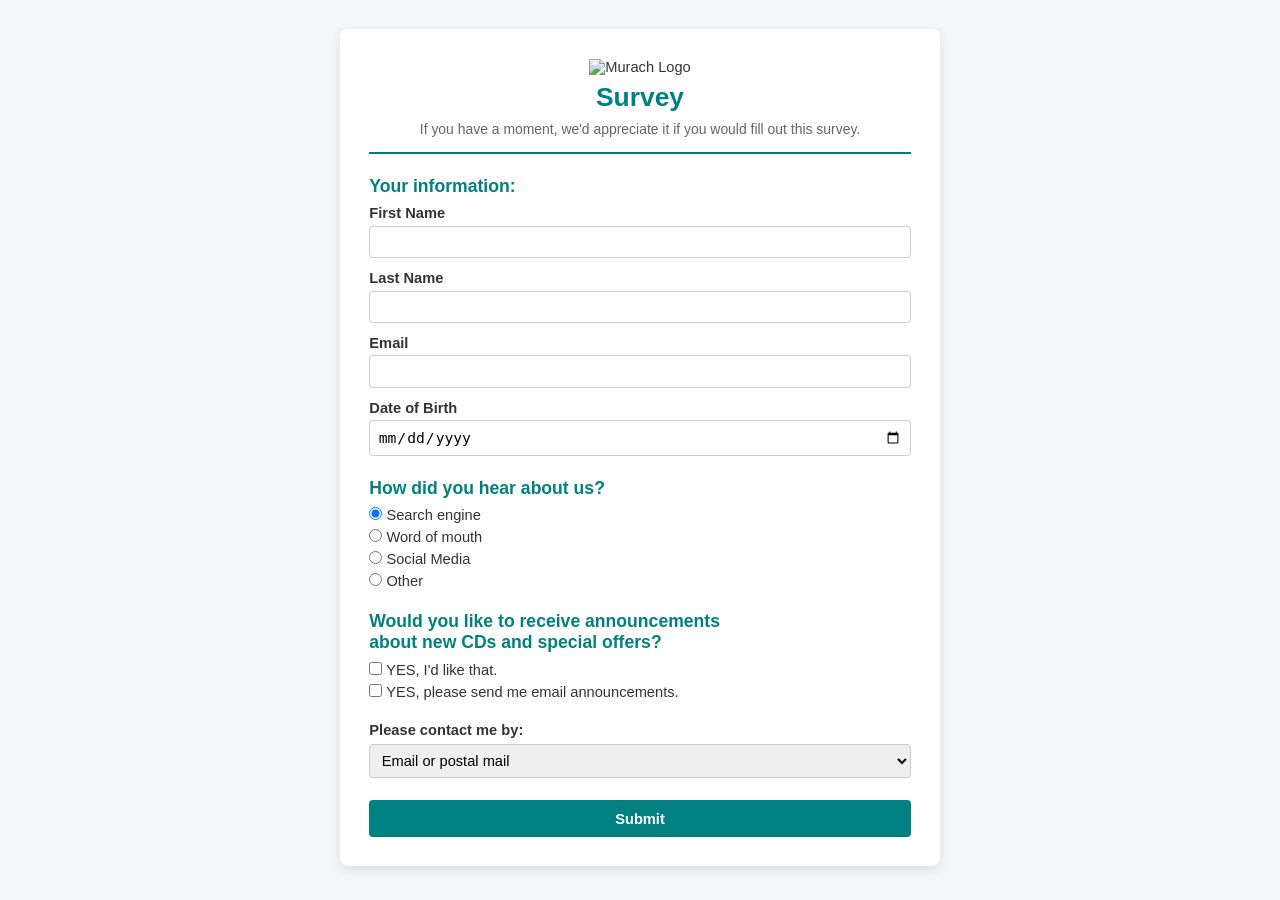
==== src/main/webapp/index.html @ 40eee140 "Update HTML to new Murach Survey form structure with full MVC support" ====
<!DOCTYPE html>
<html lang="en">
<head>
    <meta charset="UTF-8">
    <meta name="viewport" content="width=device-width, initial-scale=1.0">
    <title>Murach Survey</title>
    <link rel="stylesheet" href="styles/main.css">
</head>
<body>
<main class="survey-container">
    <header>
        <img src="images/logo.png" alt="Murach Logo" class="logo">
        <h1>Survey</h1>
        <p class="intro-text">If you have a moment, we'd appreciate it if you would fill out this survey.</p>
    </header>
    <form action="emailList" method="POST">
        <input type="hidden" name="action" value="add">
        <section class="form-section">
            <h2>Your information:</h2>
            <div class="input-group">
                <label for="firstName">First Name</label>
                <input type="text" id="firstName" name="firstName" required>
            </div>
            <div class="input-group">
                <label for="lastName">Last Name</label>
                <input type="text" id="lastName" name="lastName" required>
            </div>
            <div class="input-group">
                <label for="email">Email</label>
                <input type="email" id="email" name="email" required>
            </div>
            <div class="input-group">
                <label for="dob">Date of Birth</label>
                <input type="date" id="dob" name="dob">
            </div>
        </section>
        <section class="form-section">
            <h2>How did you hear about us?</h2>
            <div class="radio-group">
                <label><input type="radio" name="hearAbout" value="search" checked> Search engine</label>
                <label><input type="radio" name="hearAbout" value="word"> Word of mouth</label>
                <label><input type="radio" name="hearAbout" value="social"> Social Media</label>
                <label><input type="radio" name="hearAbout" value="other"> Other</label>
            </div>
        </section>
        <section class="form-section">
            <h2>Would you like to receive announcements<br>about new CDs and special offers?</h2>
            <div class="checkbox-group">
                <label><input type="checkbox" name="announcements" value="like"> YES, I'd like that.</label>
                <label><input type="checkbox" name="announcements" value="email_announcements"> YES, please send me email announcements.</label>
            </div>
        </section>
        <section class="contact-method">
            <label for="contactBy">Please contact me by:</label>
            <select name="contactBy" id="contactBy">
                <option value="email_or_postal">Email or postal mail</option>
                <option value="email">Email</option>
                <option value="postal">Postal mail</option>
            </select>
        </section>
        <button type="submit" class="submit-btn">Submit</button>
    </form>
</main>
</body>
</html>
---- src/main/webapp/styles/main.css ----
* {
    box-sizing: border-box;
    margin: 0;
    padding: 0;
}

body {
    font-family: Arial, Helvetica, sans-serif;
    font-size: 11pt;
    background-color: #f4f6f8;
    color: #333;
    display: flex;
    justify-content: center;
    padding: 2em;
}

.survey-container {
    background: #ffffff;
    border-radius: 8px;
    box-shadow: 0 4px 12px rgba(0, 0, 0, 0.1);
    max-width: 600px;
    width: 100%;
    padding: 2em;
}

header {
    text-align: center;
    margin-bottom: 1.5em;
    border-bottom: 2px solid #008080;
    padding-bottom: 1em;
}

.logo {
    max-width: 150px;
    height: auto;
    margin-bottom: 0.5em;
}

h1 {
    color: #008080;
    font-size: 1.8em;
    margin-bottom: 0.3em;
}

h2 {
    color: #008080;
    font-size: 1.2em;
    margin-bottom: 0.5em;
}

.intro-text {
    color: #666;
    font-size: 0.95em;
}

.form-section {
    margin-bottom: 1.5em;
}

.input-group {
    display: flex;
    flex-direction: column;
    margin-bottom: 0.8em;
}

.input-group label {
    font-weight: bold;
    margin-bottom: 0.3em;
}

.input-group input[type="text"],
.input-group input[type="email"],
.input-group input[type="date"] {
    padding: 0.5em;
    border: 1px solid #ccc;
    border-radius: 4px;
    font-size: 1em;
}

.radio-group,
.checkbox-group {
    display: flex;
    flex-direction: column;
    gap: 0.4em;
    margin-top: 0.3em;
}

.radio-group label,
.checkbox-group label {
    font-weight: normal;
    cursor: pointer;
}

.contact-method {
    margin-bottom: 1.5em;
}

.contact-method label {
    font-weight: bold;
    display: block;
    margin-bottom: 0.4em;
}

.contact-method select {
    padding: 0.5em;
    border: 1px solid #ccc;
    border-radius: 4px;
    width: 100%;
    font-size: 1em;
}

.submit-btn {
    background-color: #008080;
    color: white;
    padding: 0.7em 1.5em;
    border: none;
    border-radius: 4px;
    font-size: 1em;
    font-weight: bold;
    cursor: pointer;
    width: 100%;
    transition: background-color 0.2s ease;
}

.submit-btn:hover {
    background-color: #006666;
}

.result-display {
    background: #eef7f7;
    border-left: 4px solid #008080;
    padding: 1em;
    margin-bottom: 1.5em;
    border-radius: 4px;
}

.result-display p {
    margin-bottom: 0.5em;
}
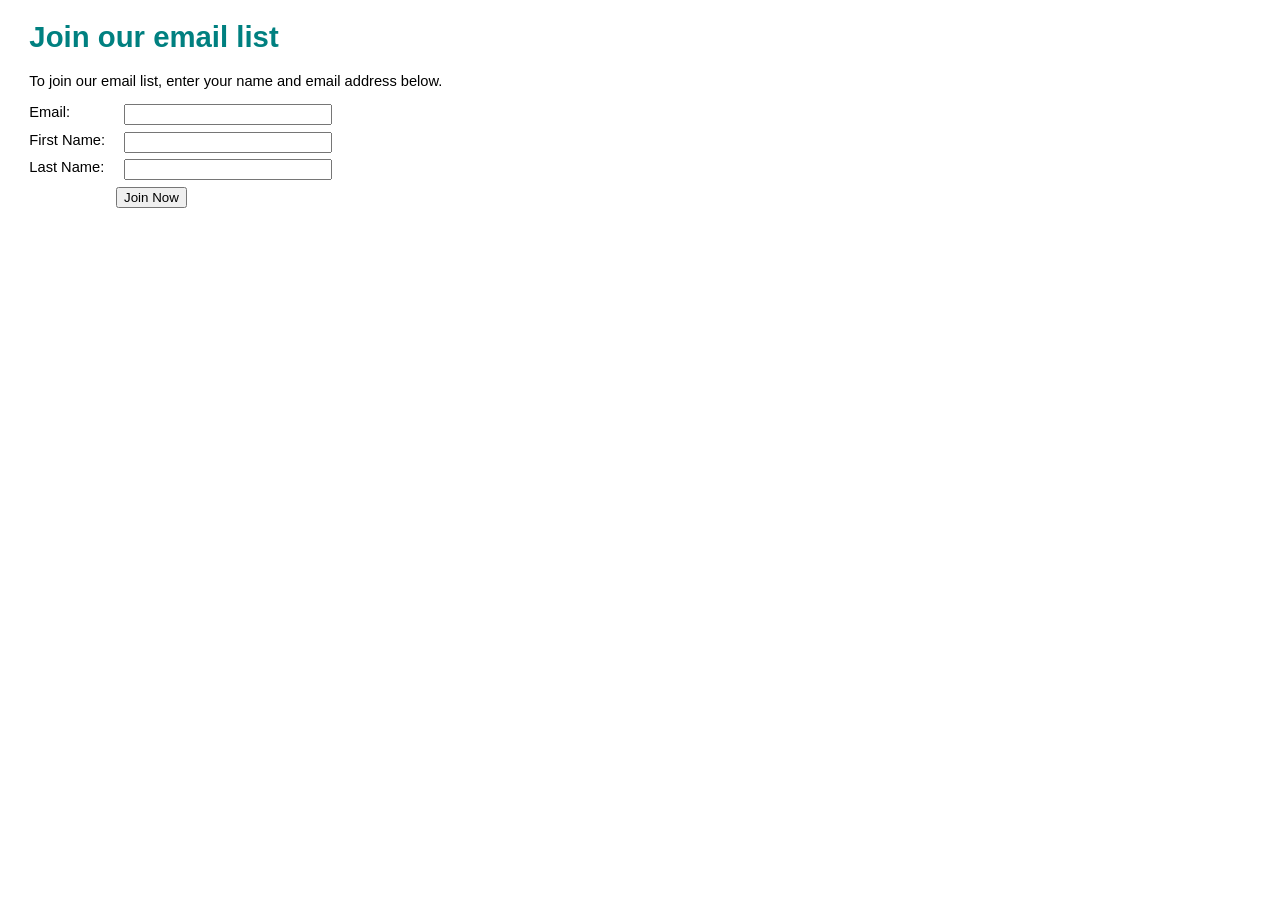
==== commit 2784b366: "Fix form submission response page matching Slide 6 & 7" ====
--- a/src/main/webapp/index.html
+++ b/src/main/webapp/index.html
@@ -1,65 +1,28 @@
 <!DOCTYPE html>
-<html lang="en">
+<html>
 <head>
-    <meta charset="UTF-8">
+    <meta charset="utf-8">
     <meta name="viewport" content="width=device-width, initial-scale=1.0">
-    <title>Murach Survey</title>
-    <link rel="stylesheet" href="styles/main.css">
+    <title>Murach's Java Servlets and JSP</title>
+    <link rel="stylesheet" href="styles/main.css" type="text/css"/>
 </head>
 <body>
-<main class="survey-container">
-    <header>
-        <img src="images/logo.png" alt="Murach Logo" class="logo">
-        <h1>Survey</h1>
-        <p class="intro-text">If you have a moment, we'd appreciate it if you would fill out this survey.</p>
-    </header>
-    <form action="emailList" method="POST">
+    <h1>Join our email list</h1>
+    <p>To join our email list, enter your name and email address below.</p>
+
+    <form action="emailList" method="post">
         <input type="hidden" name="action" value="add">
-        <section class="form-section">
-            <h2>Your information:</h2>
-            <div class="input-group">
-                <label for="firstName">First Name</label>
-                <input type="text" id="firstName" name="firstName" required>
-            </div>
-            <div class="input-group">
-                <label for="lastName">Last Name</label>
-                <input type="text" id="lastName" name="lastName" required>
-            </div>
-            <div class="input-group">
-                <label for="email">Email</label>
-                <input type="email" id="email" name="email" required>
-            </div>
-            <div class="input-group">
-                <label for="dob">Date of Birth</label>
-                <input type="date" id="dob" name="dob">
-            </div>
-        </section>
-        <section class="form-section">
-            <h2>How did you hear about us?</h2>
-            <div class="radio-group">
-                <label><input type="radio" name="hearAbout" value="search" checked> Search engine</label>
-                <label><input type="radio" name="hearAbout" value="word"> Word of mouth</label>
-                <label><input type="radio" name="hearAbout" value="social"> Social Media</label>
-                <label><input type="radio" name="hearAbout" value="other"> Other</label>
-            </div>
-        </section>
-        <section class="form-section">
-            <h2>Would you like to receive announcements<br>about new CDs and special offers?</h2>
-            <div class="checkbox-group">
-                <label><input type="checkbox" name="announcements" value="like"> YES, I'd like that.</label>
-                <label><input type="checkbox" name="announcements" value="email_announcements"> YES, please send me email announcements.</label>
-            </div>
-        </section>
-        <section class="contact-method">
-            <label for="contactBy">Please contact me by:</label>
-            <select name="contactBy" id="contactBy">
-                <option value="email_or_postal">Email or postal mail</option>
-                <option value="email">Email</option>
-                <option value="postal">Postal mail</option>
-            </select>
-        </section>
-        <button type="submit" class="submit-btn">Submit</button>
+        
+        <label>Email:</label>
+        <input type="email" name="email" required><br>
+
+        <label>First Name:</label>
+        <input type="text" name="firstName" required><br>
+
+        <label>Last Name:</label>
+        <input type="text" name="lastName" required><br>
+
+        <input type="submit" value="Join Now" id="submit">
     </form>
-</main>
 </body>
-</html>
+</html>
--- a/src/main/webapp/styles/main.css
+++ b/src/main/webapp/styles/main.css
@@ -1,139 +1,34 @@
-* {
-    box-sizing: border-box;
-    margin: 0;
-    padding: 0;
+html {
+    background-color: white;
 }
 
 body {
     font-family: Arial, Helvetica, sans-serif;
     font-size: 11pt;
-    background-color: #f4f6f8;
-    color: #333;
-    display: flex;
-    justify-content: center;
-    padding: 2em;
+    margin-left: 2em;
+    margin-right: 2em;
 }
 
-.survey-container {
-    background: #ffffff;
-    border-radius: 8px;
-    box-shadow: 0 4px 12px rgba(0, 0, 0, 0.1);
-    max-width: 600px;
-    width: 100%;
-    padding: 2em;
+h1 {
+    color: teal;
 }
 
-header {
-    text-align: center;
-    margin-bottom: 1.5em;
-    border-bottom: 2px solid #008080;
-    padding-bottom: 1em;
-}
-
-.logo {
-    max-width: 150px;
-    height: auto;
+label {
+    float: left;
+    width: 6em;
     margin-bottom: 0.5em;
 }
 
-h1 {
-    color: #008080;
-    font-size: 1.8em;
-    margin-bottom: 0.3em;
-}
-
-h2 {
-    color: #008080;
-    font-size: 1.2em;
+input[type="text"], input[type="email"] {
+    width: 15em;
+    margin-left: 0.5em;
     margin-bottom: 0.5em;
 }
 
-.intro-text {
-    color: #666;
-    font-size: 0.95em;
+br {
+    clear: both;
 }
 
-.form-section {
-    margin-bottom: 1.5em;
-}
-
-.input-group {
-    display: flex;
-    flex-direction: column;
-    margin-bottom: 0.8em;
-}
-
-.input-group label {
-    font-weight: bold;
-    margin-bottom: 0.3em;
-}
-
-.input-group input[type="text"],
-.input-group input[type="email"],
-.input-group input[type="date"] {
-    padding: 0.5em;
-    border: 1px solid #ccc;
-    border-radius: 4px;
-    font-size: 1em;
-}
-
-.radio-group,
-.checkbox-group {
-    display: flex;
-    flex-direction: column;
-    gap: 0.4em;
-    margin-top: 0.3em;
-}
-
-.radio-group label,
-.checkbox-group label {
-    font-weight: normal;
-    cursor: pointer;
-}
-
-.contact-method {
-    margin-bottom: 1.5em;
-}
-
-.contact-method label {
-    font-weight: bold;
-    display: block;
-    margin-bottom: 0.4em;
-}
-
-.contact-method select {
-    padding: 0.5em;
-    border: 1px solid #ccc;
-    border-radius: 4px;
-    width: 100%;
-    font-size: 1em;
-}
-
-.submit-btn {
-    background-color: #008080;
-    color: white;
-    padding: 0.7em 1.5em;
-    border: none;
-    border-radius: 4px;
-    font-size: 1em;
-    font-weight: bold;
-    cursor: pointer;
-    width: 100%;
-    transition: background-color 0.2s ease;
-}
-
-.submit-btn:hover {
-    background-color: #006666;
-}
-
-.result-display {
-    background: #eef7f7;
-    border-left: 4px solid #008080;
-    padding: 1em;
-    margin-bottom: 1.5em;
-    border-radius: 4px;
-}
-
-.result-display p {
-    margin-bottom: 0.5em;
-}
+#submit {
+    margin-left: 6.5em;
+}
